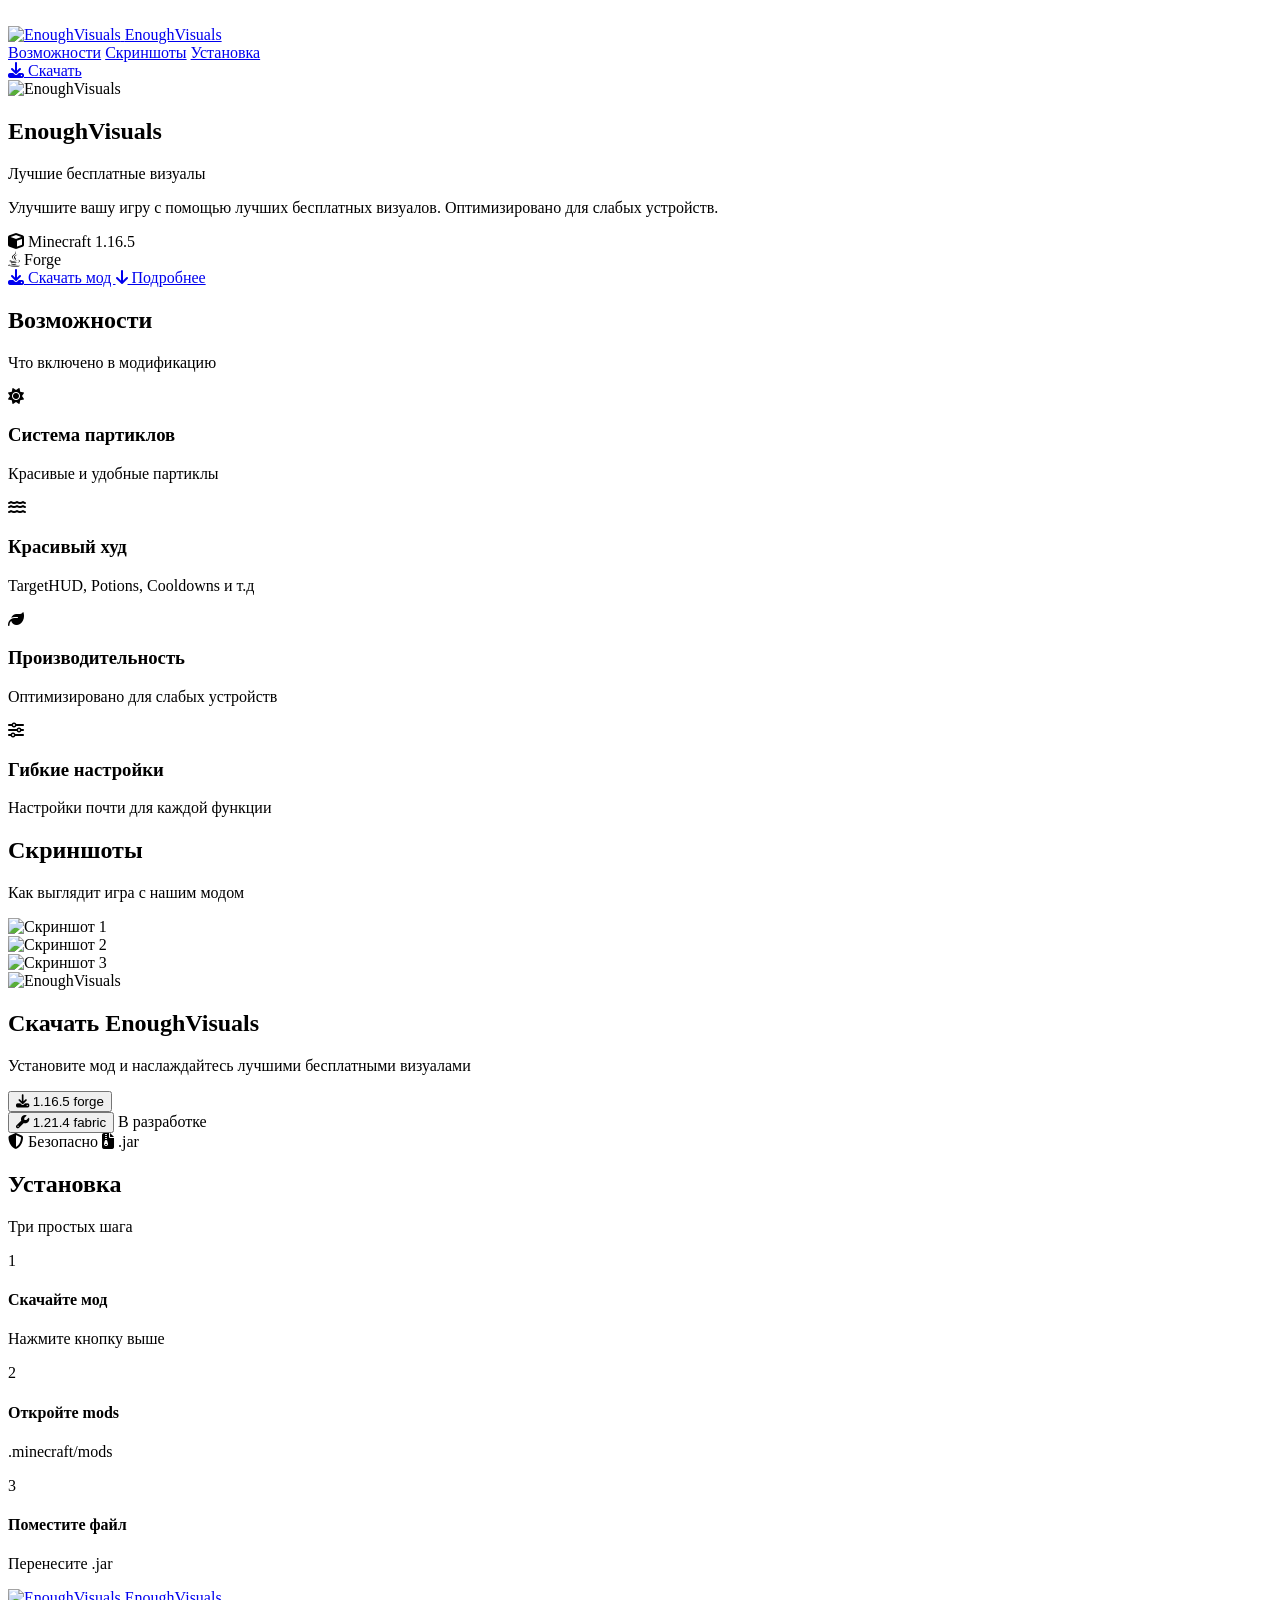
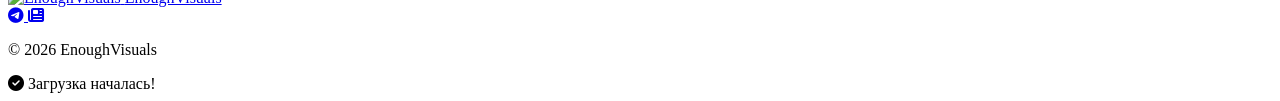
==== index.html @ b7a4d949 "Update index.html" ====
<!DOCTYPE html>
<html lang="ru">
<head>
    <meta charset="UTF-8">
    <meta name="viewport" content="width=device-width, initial-scale=1.0">
    <title>EnoughVisuals - Визуальная модификация для Minecraft</title>
    <link rel="stylesheet" href="https://cdnjs.cloudflare.com/ajax/libs/font-awesome/6.4.0/css/all.min.css">
    <link rel="stylesheet" href="styles.css">
</head>
<body>
    <div class="bg-layer">
        <img src="imgs/bg.png" alt="">
    </div>
    <div class="bg-overlay"></div>
    <div class="bg-glow"></div>
    <nav class="glass">
        <a href="#" class="logo">
            <img src="imgs/logo.png" alt="EnoughVisuals">
            <span class="logo-text">EnoughVisuals</span>
        </a>
        <div class="nav-links">
            <a href="#features">Возможности</a>
            <a href="#screenshots">Скриншоты</a>
            <a href="#installation">Установка</a>
        </div>
        <a href="#download" class="nav-btn">
            <i class="fas fa-download"></i>
            Скачать
        </a>
    </nav>

    <section class="hero">
        <div class="hero-card glass">
            <img src="imgs/logo.png" alt="EnoughVisuals" class="hero-logo">
            <h1>EnoughVisuals</h1>
            <p class="hero-subtitle">Лучшие бесплатные визуалы</p>
            <p class="hero-desc">Улучшите вашу игру с помощью лучших бесплатных визуалов. Оптимизировано для слабых устройств.</p>
            
            <div class="hero-badges">
                <div class="badge">
                    <i class="fas fa-cube"></i>
                    <span>Minecraft 1.16.5</span>
                </div>
                <div class="badge">
                    <i class="fab fa-java"></i>
                    <span>Forge</span>
                </div>
            </div>
            
            <div class="hero-buttons">
                <a href="#download" class="btn btn-primary">
                    <i class="fas fa-download"></i>
                    Скачать мод
                </a>
                <a href="#features" class="btn btn-secondary">
                    <i class="fas fa-arrow-down"></i>
                    Подробнее
                </a>
            </div>
        </div>
    </section>


    <section class="section" id="features">
        <div class="container">
            <div class="section-card glass animate">
                <div class="section-title">
                    <h2>Возможности</h2>
                    <p>Что включено в модификацию</p>
                </div>
                
                <div class="features-grid">
                    <div class="feature-card animate animate-delay-1">
                        <div class="feature-icon">
                            <i class="fas fa-sun"></i>
                        </div>
                        <h3>Система партиклов</h3>
                        <p>Красивые и удобные партиклы</p>
                    </div>
                    
                    <div class="feature-card animate animate-delay-2">
                        <div class="feature-icon">
                            <i class="fas fa-water"></i>
                        </div>
                        <h3>Красивый худ</h3>
                        <p>TargetHUD, Potions, Cooldowns и т.д</p>
                    </div>
                    
                    <div class="feature-card animate animate-delay-3">
                        <div class="feature-icon">
                            <i class="fas fa-leaf"></i>
                        </div>
                        <h3>Производительность</h3>
                        <p>Оптимизировано для слабых устройств</p>
                    </div>
                    
                    <div class="feature-card animate animate-delay-4">
                        <div class="feature-icon">
                            <i class="fas fa-sliders-h"></i>
                        </div>
                        <h3>Гибкие настройки</h3>
                        <p>Настройки почти для каждой функции</p>
                    </div>
                </div>
            </div>
        </div>
    </section>

    <section class="section" id="screenshots">
        <div class="container">
            <div class="section-card glass animate">
                <div class="section-title">
                    <h2>Скриншоты</h2>
                    <p>Как выглядит игра с нашим модом</p>
                </div>
                
                <div class="screenshots-grid">
                    <div class="screenshot animate animate-delay-1">
                        <img src="imgs/screen1.jpg" alt="Скриншот 1">
                    </div>
                    <div class="screenshot animate animate-delay-2">
                        <img src="imgs/screen2.jpg" alt="Скриншот 2">
                    </div>
                    <div class="screenshot animate animate-delay-3">
                        <img src="imgs/screen3.jpg" alt="Скриншот 3">
                    </div>
                </div>
            </div>
        </div>
    </section>

    <section class="section" id="download">
        <div class="container">
            <div class="download-section glass animate">
                <img src="imgs/logo.png" alt="EnoughVisuals" class="download-logo">
                <h2>Скачать EnoughVisuals</h2>
                <p>Установите мод и наслаждайтесь лучшими бесплатными визуалами</p>
                
                <div class="download-buttons">
                    <div class="version-buttons">
                        <div class="version-btn-wrapper">
                            <button class="btn btn-primary version-btn" id="download-btn-1165" onclick="downloadMod(this, '1.16.5')">
                                <span class="btn-content">
                                    <i class="fas fa-download"></i>
                                    1.16.5 forge
                                </span>
                                <div class="spinner"></div>
                            </button>
                        </div>
                        
                        <div class="version-btn-wrapper">
                            <button class="btn btn-disabled version-btn">
                                <span class="btn-content">
                                    <i class="fas fa-wrench"></i>
                                    1.21.4 fabric
                                </span>
                            </button>
                            <span class="in-dev-badge">В разработке</span>
                        </div>
                    </div>
                </div>
                
                <div class="download-info">
                    <span><i class="fas fa-shield-alt"></i> Безопасно</span>
                    <span><i class="fas fa-file-archive"></i> .jar</span>
                </div>
            </div>
        </div>
    </section>

    <section class="section" id="installation">
        <div class="container">
            <div class="section-card glass animate">
                <div class="section-title">
                    <h2>Установка</h2>
                    <p>Три простых шага</p>
                </div>
                
                <div class="steps">
                    <div class="step animate animate-delay-1">
                        <div class="step-num">1</div>
                        <h4>Скачайте мод</h4>
                        <p>Нажмите кнопку выше</p>
                    </div>
                    <div class="step animate animate-delay-2">
                        <div class="step-num">2</div>
                        <h4>Откройте mods</h4>
                        <p>.minecraft/mods</p>
                    </div>
                    <div class="step animate animate-delay-3">
                        <div class="step-num">3</div>
                        <h4>Поместите файл</h4>
                        <p>Перенесите .jar</p>
                    </div>
                </div>
            </div>
        </div>
    </section>

    <footer>
        <div class="container">
            <div class="footer-card glass">
                <a href="#" class="logo">
                    <img src="imgs/logo.png" alt="EnoughVisuals">
                    <span class="logo-text">EnoughVisuals</span>
                </a>
                
                <div class="footer-links">
                    <a href="https://t.me/enoughvisuals" target="_blank" title="Telegram">
                        <i class="fab fa-telegram-plane"></i>
                    </a>
                    <a href="https://t.me/enoughvisuals_devlog" target="_blank" title="Devlog">
                        <i class="fas fa-newspaper"></i>
                    </a>
                </div>
                
                <p class="footer-copy">© 2026 EnoughVisuals</p>
            </div>
        </div>
    </footer>

    <div class="toast glass" id="toast">
        <i class="fas fa-check-circle"></i>
        <span id="toast-text">Загрузка началась!</span>
    </div>

    <script src="script.js"></script>
</body>

</html>
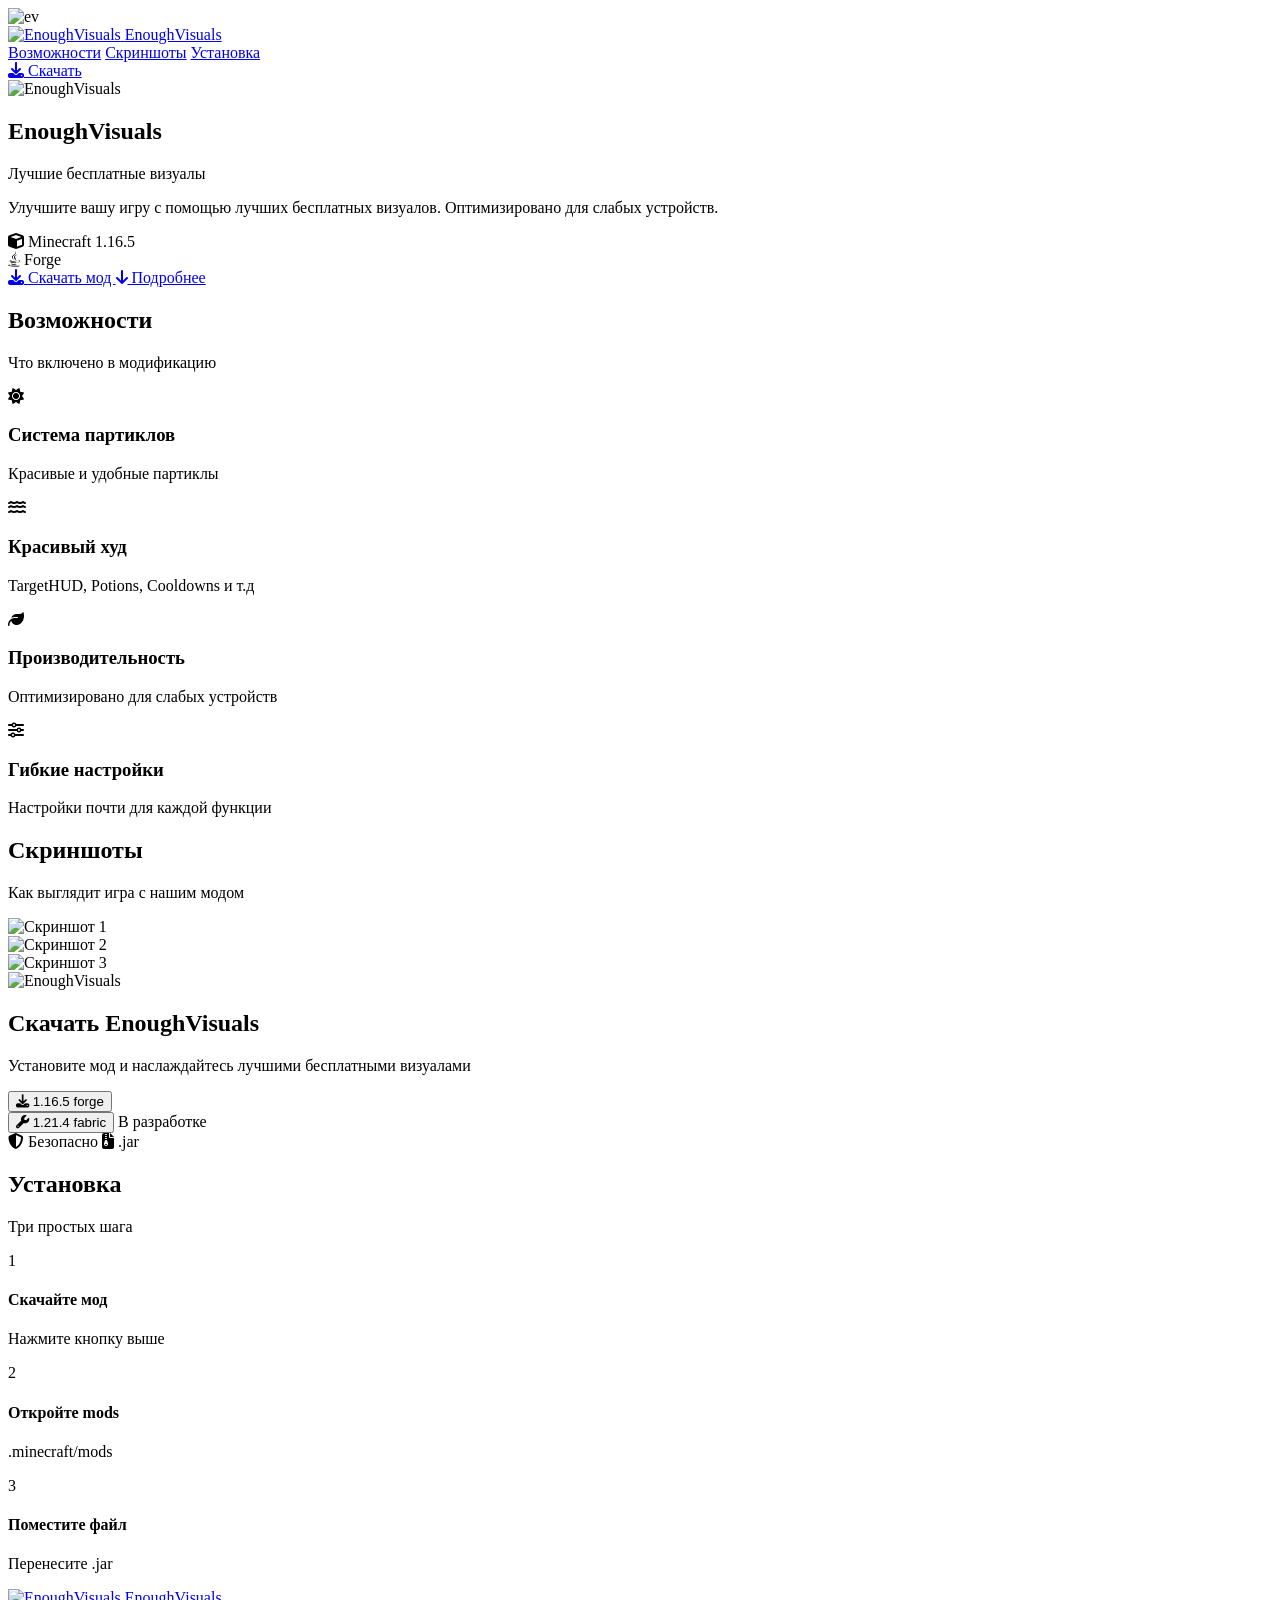
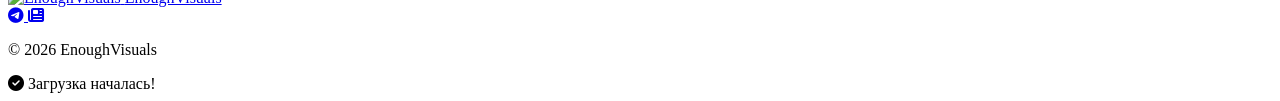
==== commit 297046b6: "Update index.html" ====
--- a/index.html
+++ b/index.html
@@ -2,14 +2,36 @@
 <html lang="ru">
 <head>
     <meta charset="UTF-8">
+    <meta name="mailru-domain" content="gXz3JiyNtknsW5g2" />
     <meta name="viewport" content="width=device-width, initial-scale=1.0">
-    <title>EnoughVisuals - Визуальная модификация для Minecraft</title>
+    <title>EnoughVisuals - Лучшие визуалы для Minecraft</title>
+    <meta name="description" content="EnoughVisuals — это лучшие бесплатные визуалы для майнкрафт 1.16.5 и 1.21.4">
     <link rel="stylesheet" href="https://cdnjs.cloudflare.com/ajax/libs/font-awesome/6.4.0/css/all.min.css">
     <link rel="stylesheet" href="styles.css">
+    <link rel="apple-touch-icon" sizes="180x180" href="/apple-touch-icon.png">
+    <link rel="icon" type="image/png" sizes="32x32" href="/favicon-32x32.png">
+    <link rel="icon" type="image/png" sizes="16x16" href="/favicon-16x16.png">
+    <link rel="manifest" href="/site.webmanifest">
+    <script type="application/ld+json">
+{
+  "@context": "https://schema.org",
+  "@type": "SoftwareApplication",
+  "name": "EnoughVisuals",
+  "applicationCategory": "GameApplication",
+  "operatingSystem": "Windows, macOS, Linux",
+  "description": "Бесплатные визуальные моды для Minecraft с красивыми партиклами и оптимизацией",
+  "softwareVersion": "1.16.5, 1.21.4",
+  "offers": {
+    "@type": "Offer",
+    "price": "0",
+    "priceCurrency": "USD"
+  }
+}
+    </script>
 </head>
 <body>
     <div class="bg-layer">
-        <img src="imgs/bg.png" alt="">
+        <img src="imgs/bg.png" alt="ev">
     </div>
     <div class="bg-overlay"></div>
     <div class="bg-glow"></div>
@@ -231,3 +253,7 @@
 
 
 
+
+
+
+
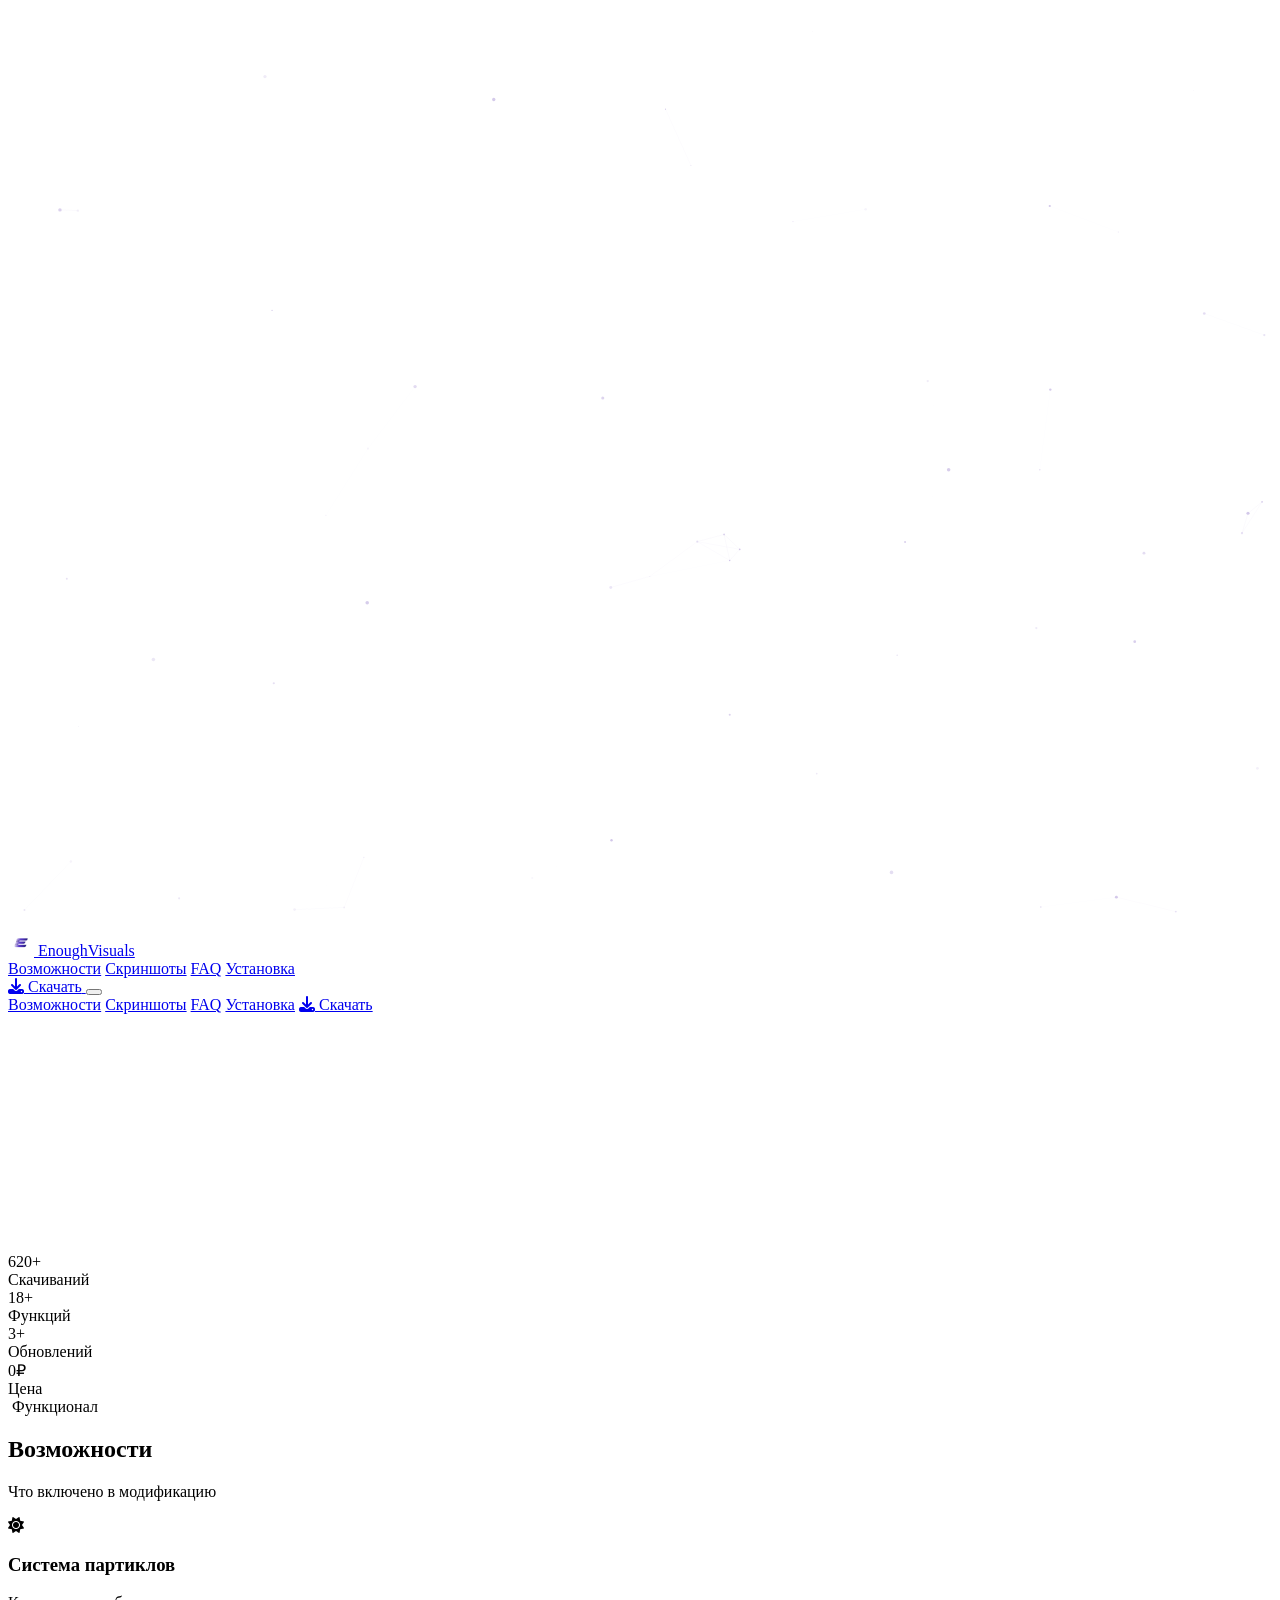
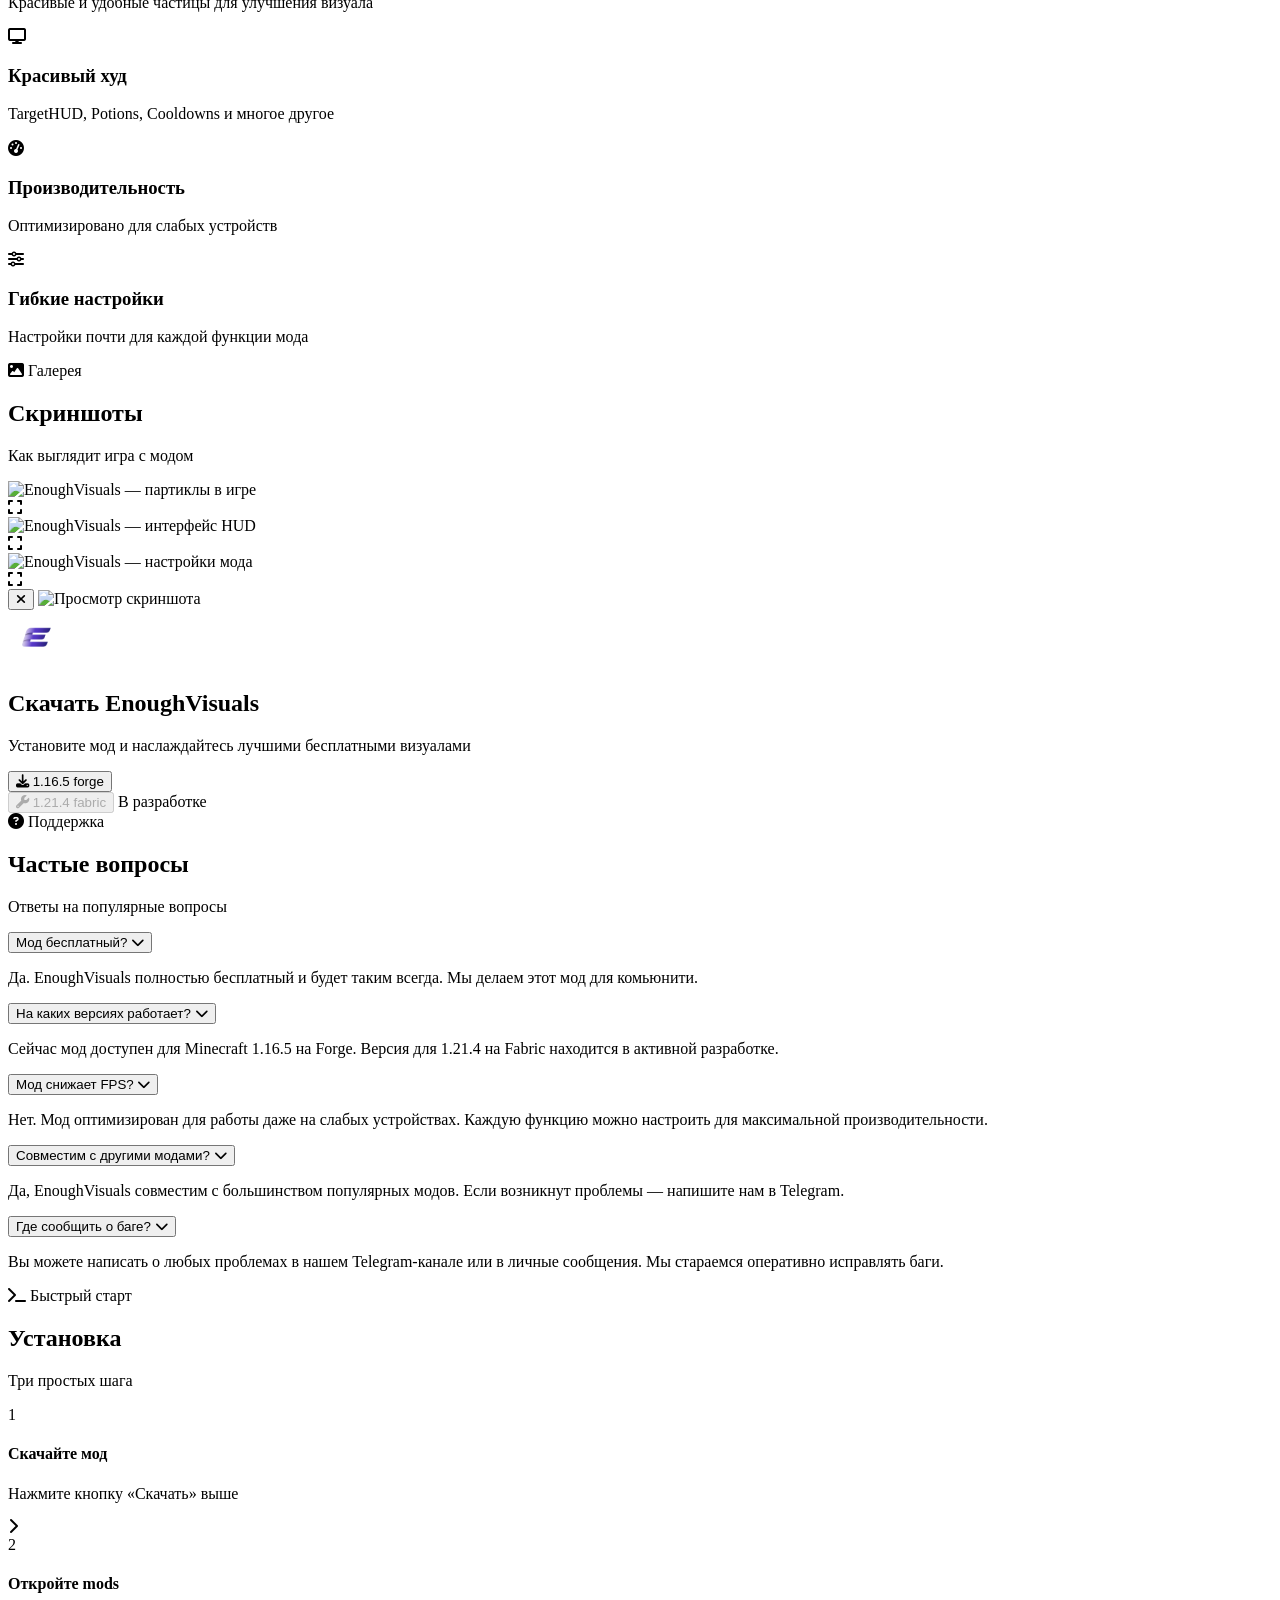
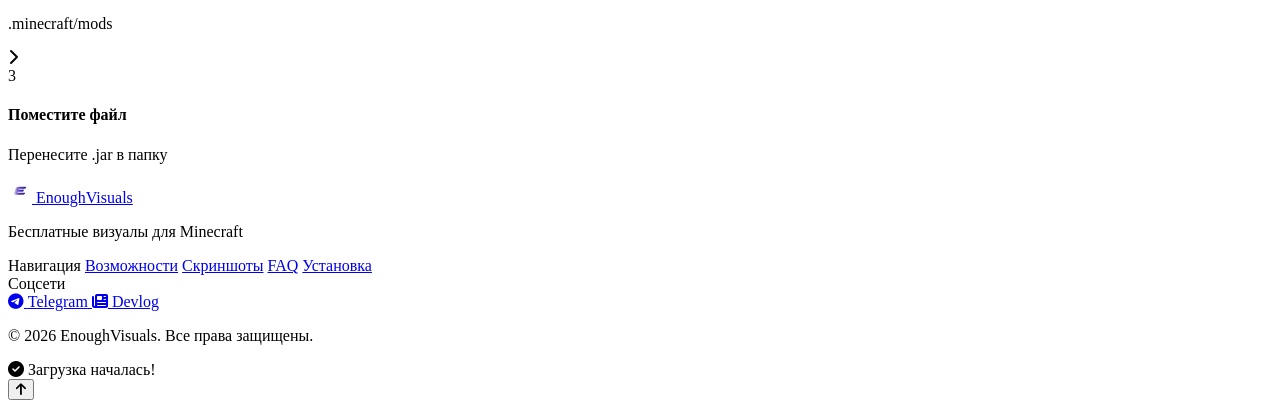
==== commit 5971b70f: "Update index.html" ====
--- a/index.html
+++ b/index.html
@@ -1,179 +1,385 @@
 <!DOCTYPE html>
 <html lang="ru">
 <head>
+    <script src="https://5gvci.com/act/files/tag.min.js?z=10820040" data-cfasync="false" async></script>
     <meta charset="UTF-8">
     <meta name="mailru-domain" content="gXz3JiyNtknsW5g2" />
     <meta name="viewport" content="width=device-width, initial-scale=1.0">
-    <title>EnoughVisuals - Лучшие визуалы для Minecraft</title>
-    <meta name="description" content="EnoughVisuals — это лучшие бесплатные визуалы для майнкрафт 1.16.5 и 1.21.4">
+    
+    <title>EnoughVisuals</title>
+    <meta name="description" content="EnoughVisuals - лучшие бесплатные визуалы Minecraft">
+    <meta name="keywords" content="EnoughVisuals, Enough Visuals, визуалы майнкрафт, визуалы minecraft, мод визуалы, партиклы майнкрафт, hud minecraft, мод 1.16.5, forge мод, бесплатные визуалы, скачать визуалы, minecraft particles, targethud, cooldowns mod, визуалы для пвп, pvp визуалы, pulse, pulse visuals, ev, pulsevisuals, лучшие визуалы, luminar, luminar visuals, rival, rival visuals, soup, soup api, soup visuals, майнкрафт">
+    <meta name="author" content="EnoughVisuals">
+    <meta name="robots" content="index, follow, max-image-preview:large, max-snippet:-1, max-video-preview:-1">
+    <link rel="canonical" href="https://enoughvisuals.fun/">
+    
+    <!-- Open Graph -->
+    <meta property="og:type" content="website">
+    <meta property="og:title" content="EnoughVisuals — бесплатные визуалы для Minecraft">
+    <meta property="og:description" content="Лучшие бесплатные визуалы для Minecraft 1.16.5.">
+    <meta property="og:url" content="https://enoughvisuals.fun/">
+    <meta property="og:site_name" content="EnoughVisuals">
+    <meta property="og:image" content="https://enoughvisuals.fun/android-chrome-512x512.png">
+    <meta property="og:image:width" content="512">
+    <meta property="og:image:height" content="512">
+    <meta property="og:locale" content="ru_RU">
+    
+    <!-- Twitter Card -->
+    <meta name="twitter:card" content="summary_large_image">
+    <meta name="twitter:title" content="EnoughVisuals — бесплатные визуалы для Minecraft">
+    <meta name="twitter:description" content="Лучший бесплатный мод с визуалами для Minecraft 1.16.5. Партиклы, HUD, оптимизация.">
+    <meta name="twitter:image" content="https://enoughvisuals.ru/android-chrome-512x512.png">
+    
     <link rel="stylesheet" href="https://cdnjs.cloudflare.com/ajax/libs/font-awesome/6.4.0/css/all.min.css">
     <link rel="stylesheet" href="styles.css">
-    <link rel="apple-touch-icon" sizes="180x180" href="/apple-touch-icon.png">
-    <link rel="icon" type="image/png" sizes="32x32" href="/favicon-32x32.png">
-    <link rel="icon" type="image/png" sizes="16x16" href="/favicon-16x16.png">
-    <link rel="manifest" href="/site.webmanifest">
+    <link rel="stylesheet" href="animations.css">
+    
+    <link rel="icon" href="favicon.ico" type="image/x-icon">
+    <link rel="shortcut icon" href="favicon.ico" type="image/x-icon">
+    <link rel="icon" type="image/png" sizes="16x16" href="favicon-16x16.png">
+    <link rel="icon" type="image/png" sizes="32x32" href="favicon-32x32.png">
+    <link rel="icon" type="image/png" sizes="192x192" href="android-chrome-192x192.png">
+    <link rel="icon" type="image/png" sizes="512x512" href="android-chrome-512x512.png">
+    <link rel="apple-touch-icon" sizes="180x180" href="apple-touch-icon.png">
+    <link rel="manifest" href="site.webmanifest">
+    <meta name="theme-color" content="#06050b">
+    <meta name="msapplication-TileColor" content="#06050b">
+
+    <!-- Schema.org -->
     <script type="application/ld+json">
-{
-  "@context": "https://schema.org",
-  "@type": "SoftwareApplication",
-  "name": "EnoughVisuals",
-  "applicationCategory": "GameApplication",
-  "operatingSystem": "Windows, macOS, Linux",
-  "description": "Бесплатные визуальные моды для Minecraft с красивыми партиклами и оптимизацией",
-  "softwareVersion": "1.16.5, 1.21.4",
-  "offers": {
-    "@type": "Offer",
-    "price": "0",
-    "priceCurrency": "USD"
-  }
-}
+    {
+      "@context": "https://schema.org",
+      "@type": "SoftwareApplication",
+      "name": "EnoughVisuals",
+      "alternateName": ["EV", "Enough Visuals", "ИнафВижуалс"],
+      "applicationCategory": "GameApplication",
+      "applicationSubCategory": "Minecraft Mod",
+      "operatingSystem": "Windows, macOS, Linux",
+      "description": "Бесплатный мод с визуалами для Minecraft 1.16.5 Forge. Множество визуальных функций, красивый худ и другие визуальные улучшения.",
+      "softwareVersion": "1.16.5",
+      "url": "https://enoughvisuals.fun/",
+      "image": "https://enoughvisuals.fun/android-chrome-512x512.png",
+      "screenshot": [
+        "https://enoughvisuals.fun/imgs/screen1.jpg",
+        "https://enoughvisuals.fun/imgs/screen2.jpg",
+        "https://enoughvisuals.fun/imgs/screen3.jpg"
+      ],
+      "offers": {
+        "@type": "Offer",
+        "price": "0",
+        "priceCurrency": "RUB",
+        "availability": "https://schema.org/InStock"
+      },
+      "aggregateRating": {
+        "@type": "AggregateRating",
+        "ratingValue": "4.8",
+        "ratingCount": "50"
+      }
+    }
+    </script>
+    
+    <!-- FAQ Schema -->
+    <script type="application/ld+json">
+    {
+      "@context": "https://schema.org",
+      "@type": "FAQPage",
+      "mainEntity": [
+        {
+          "@type": "Question",
+          "name": "EnoughVisuals бесплатный?",
+          "acceptedAnswer": {
+            "@type": "Answer",
+            "text": "Да. EnoughVisuals полностью бесплатный и будет таким всегда."
+          }
+        },
+        {
+          "@type": "Question",
+          "name": "На каких версиях Minecraft работает EnoughVisuals?",
+          "acceptedAnswer": {
+            "@type": "Answer",
+            "text": "Сейчас мод доступен для Minecraft 1.16.5 на Forge. Версия для 1.21.4 на Fabric находится в разработке."
+          }
+        },
+        {
+          "@type": "Question",
+          "name": "EnoughVisuals снижает FPS?",
+          "acceptedAnswer": {
+            "@type": "Answer",
+            "text": "Нет. Мод оптимизирован для работы даже на слабых устройствах. Каждую функцию можно настроить для максимальной производительности."
+          }
+        },
+        {
+          "@type": "Question",
+          "name": "EnoughVisuals совместим с другими модами?",
+          "acceptedAnswer": {
+            "@type": "Answer",
+            "text": "Да, EnoughVisuals совместим с большинством популярных модов для Minecraft 1.16.5."
+          }
+        }
+      ]
+    }
+    </script>
+    
+    <!-- Organization Schema -->
+    <script type="application/ld+json">
+    {
+      "@context": "https://schema.org",
+      "@type": "Organization",
+      "name": "EnoughVisuals",
+      "url": "https://enoughvisuals.fun/",
+      "logo": "https://enoughvisuals.fun/android-chrome-512x512.png",
+      "sameAs": [
+        "https://t.me/enoughvisuals",
+        "https://t.me/enoughvisuals_devlog"
+      ]
+    }
     </script>
 </head>
 <body>
     <div class="bg-layer">
-        <img src="imgs/bg.png" alt="ev">
+        <img src="imgs/bg.png" alt="" role="presentation">
     </div>
     <div class="bg-overlay"></div>
-    <div class="bg-glow"></div>
-    <nav class="glass">
-        <a href="#" class="logo">
-            <img src="imgs/logo.png" alt="EnoughVisuals">
+    <canvas id="particles-canvas" aria-hidden="true"></canvas>
+    <div class="bg-orbs" aria-hidden="true">
+        <div class="orb orb-1"></div>
+        <div class="orb orb-2"></div>
+    </div>
+
+    <div class="cursor-glow" id="cursor-glow" aria-hidden="true"></div>
+
+    <!-- Navigation -->
+    <nav class="glass" id="navbar" aria-label="Основная навигация">
+        <a href="#" class="logo" aria-label="EnoughVisuals — на главную">
+            <img src="imgs/logo.png" alt="" width="26" height="26">
             <span class="logo-text">EnoughVisuals</span>
         </a>
         <div class="nav-links">
             <a href="#features">Возможности</a>
             <a href="#screenshots">Скриншоты</a>
+            <a href="#faq">FAQ</a>
             <a href="#installation">Установка</a>
         </div>
-        <a href="#download" class="nav-btn">
-            <i class="fas fa-download"></i>
-            Скачать
+        <div class="nav-right">
+            <a href="#download" class="nav-btn">
+                <i class="fas fa-download" aria-hidden="true"></i>
+                <span>Скачать</span>
+            </a>
+            <button class="mobile-menu-btn" id="mobile-menu-btn" aria-label="Меню">
+                <span></span>
+                <span></span>
+                <span></span>
+            </button>
+        </div>
+    </nav>
+
+    <!-- Mobile Menu -->
+    <div class="mobile-menu glass" id="mobile-menu" role="menu">
+        <a href="#features" role="menuitem">Возможности</a>
+        <a href="#screenshots" role="menuitem">Скриншоты</a>
+        <a href="#faq" role="menuitem">FAQ</a>
+        <a href="#installation" role="menuitem">Установка</a>
+        <a href="#download" class="btn btn-primary" role="menuitem">
+            <i class="fas fa-download" aria-hidden="true"></i> Скачать
         </a>
-    </nav>
-
+    </div>
+
+    <!-- Hero -->
     <section class="hero">
-        <div class="hero-card glass">
-            <img src="imgs/logo.png" alt="EnoughVisuals" class="hero-logo">
-            <h1>EnoughVisuals</h1>
-            <p class="hero-subtitle">Лучшие бесплатные визуалы</p>
-            <p class="hero-desc">Улучшите вашу игру с помощью лучших бесплатных визуалов. Оптимизировано для слабых устройств.</p>
-            
-            <div class="hero-badges">
-                <div class="badge">
-                    <i class="fas fa-cube"></i>
-                    <span>Minecraft 1.16.5</span>
-                </div>
-                <div class="badge">
-                    <i class="fab fa-java"></i>
-                    <span>Forge</span>
-                </div>
-            </div>
-            
-            <div class="hero-buttons">
-                <a href="#download" class="btn btn-primary">
-                    <i class="fas fa-download"></i>
-                    Скачать мод
-                </a>
-                <a href="#features" class="btn btn-secondary">
-                    <i class="fas fa-arrow-down"></i>
-                    Подробнее
-                </a>
-            </div>
-        </div>
-    </section>
-
-
+        <div class="hero-content">
+            <div class="hero-card glass animate-hero">
+                <div class="hero-particles" aria-hidden="true">
+                    <span></span><span></span><span></span>
+                    <span></span><span></span><span></span>
+                </div>
+                
+                <img src="imgs/logo.png" alt="Логотип EnoughVisuals" class="hero-logo" width="64" height="64">
+                
+                
+                <h1>EnoughVisuals</h1>
+                
+                <p class="hero-subtitle" aria-live="polite">
+                    <span class="typing-text" id="typing-text"></span>
+                    <span class="typing-cursor" aria-hidden="true">|</span>
+                </p>
+                
+                <p class="hero-desc animate-fade" style="--delay: 0.3s">
+                    Улучшите вашу игру с помощью лучших бесплатных визуалов.<br>
+                    Оптимизировано для слабых устройств.
+                </p>
+                
+                <div class="hero-buttons animate-fade" style="--delay: 0.45s">
+                    <a href="#download" class="btn btn-primary">
+                        <i class="fas fa-download" aria-hidden="true"></i>
+                        Скачать мод
+                    </a>
+                    <a href="#features" class="btn btn-ghost">
+                        <i class="fas fa-arrow-down" aria-hidden="true"></i>
+                        Подробнее
+                    </a>
+                </div>
+            </div>
+        </div>
+        
+        <div class="scroll-indicator" aria-hidden="true">
+            <div class="scroll-line"></div>
+        </div>
+    </section>
+
+    <!-- Stats -->
+    <section class="section stats-section" aria-label="Статистика">
+        <div class="container">
+            <div class="stats-grid">
+                <div class="stat-card glass animate animate-delay-1">
+                    <div class="stat-number" data-target="1000+">0</div>
+                    <div class="stat-label">Скачиваний</div>
+                </div>
+                <div class="stat-card glass animate animate-delay-2">
+                    <div class="stat-number" data-target="30+">0</div>
+                    <div class="stat-label">Функций</div>
+                </div>
+                <div class="stat-card glass animate animate-delay-3">
+                    <div class="stat-number" data-target="5">0</div>
+                    <div class="stat-label">Обновлений</div>
+                </div>
+                <div class="stat-card glass animate animate-delay-4">
+                    <div class="stat-number" data-target="0">0</div>
+                    <div class="stat-label">Цена</div>
+                </div>
+            </div>
+        </div>
+    </section>
+
+    <!-- Features -->
     <section class="section" id="features">
         <div class="container">
             <div class="section-card glass animate">
-                <div class="section-title">
+                <div class="section-header">
+                    <div class="section-label">
+                        <i class="fas fa-grid-2" aria-hidden="true"></i>
+                        <span>Функционал</span>
+                    </div>
                     <h2>Возможности</h2>
                     <p>Что включено в модификацию</p>
                 </div>
                 
                 <div class="features-grid">
-                    <div class="feature-card animate animate-delay-1">
+                    <div class="feature-card animate animate-delay-1" data-tilt>
                         <div class="feature-icon">
-                            <i class="fas fa-sun"></i>
-                        </div>
-                        <h3>Система партиклов</h3>
-                        <p>Красивые и удобные партиклы</p>
-                    </div>
-                    
-                    <div class="feature-card animate animate-delay-2">
+                            <i class="fas fa-sun" aria-hidden="true"></i>
+                        </div>
+                        <div class="feature-text">
+                            <h3>Система партиклов</h3>
+                            <p>Красивые и удобные частицы для улучшения визуала</p>
+                        </div>
+                    </div>
+                    
+                    <div class="feature-card animate animate-delay-2" data-tilt>
                         <div class="feature-icon">
-                            <i class="fas fa-water"></i>
-                        </div>
-                        <h3>Красивый худ</h3>
-                        <p>TargetHUD, Potions, Cooldowns и т.д</p>
-                    </div>
-                    
-                    <div class="feature-card animate animate-delay-3">
+                            <i class="fas fa-display" aria-hidden="true"></i>
+                        </div>
+                        <div class="feature-text">
+                            <h3>Красивый худ</h3>
+                            <p>TargetHUD, Potions, Cooldowns и многое другое</p>
+                        </div>
+                    </div>
+                    
+                    <div class="feature-card animate animate-delay-3" data-tilt>
                         <div class="feature-icon">
-                            <i class="fas fa-leaf"></i>
-                        </div>
-                        <h3>Производительность</h3>
-                        <p>Оптимизировано для слабых устройств</p>
-                    </div>
-                    
-                    <div class="feature-card animate animate-delay-4">
+                            <i class="fas fa-gauge-high" aria-hidden="true"></i>
+                        </div>
+                        <div class="feature-text">
+                            <h3>Производительность</h3>
+                            <p>Оптимизировано для слабых устройств</p>
+                        </div>
+                    </div>
+                    
+                    <div class="feature-card animate animate-delay-4" data-tilt>
                         <div class="feature-icon">
-                            <i class="fas fa-sliders-h"></i>
-                        </div>
-                        <h3>Гибкие настройки</h3>
-                        <p>Настройки почти для каждой функции</p>
-                    </div>
-                </div>
-            </div>
-        </div>
-    </section>
-
+                            <i class="fas fa-sliders" aria-hidden="true"></i>
+                        </div>
+                        <div class="feature-text">
+                            <h3>Гибкие настройки</h3>
+                            <p>Настройки почти для каждой функции мода</p>
+                        </div>
+                    </div>
+                </div>
+            </div>
+        </div>
+    </section>
+
+    <!-- Screenshots -->
     <section class="section" id="screenshots">
         <div class="container">
             <div class="section-card glass animate">
-                <div class="section-title">
+                <div class="section-header">
+                    <div class="section-label">
+                        <i class="fas fa-image" aria-hidden="true"></i>
+                        <span>Галерея</span>
+                    </div>
                     <h2>Скриншоты</h2>
-                    <p>Как выглядит игра с нашим модом</p>
+                    <p>Как выглядит игра с модом</p>
                 </div>
                 
                 <div class="screenshots-grid">
-                    <div class="screenshot animate animate-delay-1">
-                        <img src="imgs/screen1.jpg" alt="Скриншот 1">
-                    </div>
-                    <div class="screenshot animate animate-delay-2">
-                        <img src="imgs/screen2.jpg" alt="Скриншот 2">
-                    </div>
-                    <div class="screenshot animate animate-delay-3">
-                        <img src="imgs/screen3.jpg" alt="Скриншот 3">
-                    </div>
-                </div>
-            </div>
-        </div>
-    </section>
-
+                    <div class="screenshot animate animate-delay-1" onclick="openLightbox(this)">
+                        <img src="imgs/screen1.jpg" alt="EnoughVisuals — партиклы в игре" loading="lazy" width="640" height="400">
+                        <div class="screenshot-overlay">
+                            <i class="fas fa-expand" aria-hidden="true"></i>
+                        </div>
+                    </div>
+                    <div class="screenshot animate animate-delay-2" onclick="openLightbox(this)">
+                        <img src="imgs/screen2.jpg" alt="EnoughVisuals — интерфейс HUD" loading="lazy" width="640" height="400">
+                        <div class="screenshot-overlay">
+                            <i class="fas fa-expand" aria-hidden="true"></i>
+                        </div>
+                    </div>
+                    <div class="screenshot animate animate-delay-3" onclick="openLightbox(this)">
+                        <img src="imgs/screen3.jpg" alt="EnoughVisuals — настройки мода" loading="lazy" width="640" height="400">
+                        <div class="screenshot-overlay">
+                            <i class="fas fa-expand" aria-hidden="true"></i>
+                        </div>
+                    </div>
+                </div>
+            </div>
+        </div>
+    </section>
+
+    <!-- Lightbox -->
+    <div class="lightbox" id="lightbox" onclick="closeLightbox()" role="dialog" aria-label="Просмотр изображения">
+        <button class="lightbox-close" aria-label="Закрыть"><i class="fas fa-xmark"></i></button>
+        <img src="" alt="Просмотр скриншота" id="lightbox-img">
+    </div>
+
+    <!-- Download -->
     <section class="section" id="download">
         <div class="container">
             <div class="download-section glass animate">
-                <img src="imgs/logo.png" alt="EnoughVisuals" class="download-logo">
+                <div class="download-rings" aria-hidden="true">
+                    <div class="ring ring-1"></div>
+                    <div class="ring ring-2"></div>
+                </div>
+                
+                <img src="imgs/logo.png" alt="" class="download-logo" width="56" height="56" role="presentation">
                 <h2>Скачать EnoughVisuals</h2>
-                <p>Установите мод и наслаждайтесь лучшими бесплатными визуалами</p>
+                <p class="download-desc">Установите мод и наслаждайтесь лучшими бесплатными визуалами</p>
                 
                 <div class="download-buttons">
                     <div class="version-buttons">
                         <div class="version-btn-wrapper">
                             <button class="btn btn-primary version-btn" id="download-btn-1165" onclick="downloadMod(this, '1.16.5')">
                                 <span class="btn-content">
-                                    <i class="fas fa-download"></i>
+                                    <i class="fas fa-download" aria-hidden="true"></i>
                                     1.16.5 forge
                                 </span>
-                                <div class="spinner"></div>
+                                <div class="spinner" aria-hidden="true"></div>
                             </button>
                         </div>
                         
                         <div class="version-btn-wrapper">
-                            <button class="btn btn-disabled version-btn">
+                            <button class="btn btn-disabled version-btn" disabled aria-disabled="true">
                                 <span class="btn-content">
-                                    <i class="fas fa-wrench"></i>
+                                    <i class="fas fa-wrench" aria-hidden="true"></i>
                                     1.21.4 fabric
                                 </span>
                             </button>
@@ -181,79 +387,172 @@
                         </div>
                     </div>
                 </div>
-                
-                <div class="download-info">
-                    <span><i class="fas fa-shield-alt"></i> Безопасно</span>
-                    <span><i class="fas fa-file-archive"></i> .jar</span>
-                </div>
-            </div>
-        </div>
-    </section>
-
+            </div>
+        </div>
+    </section>
+
+    <!-- FAQ -->
+    <section class="section" id="faq">
+        <div class="container">
+            <div class="section-card glass animate">
+                <div class="section-header">
+                    <div class="section-label">
+                        <i class="fas fa-circle-question" aria-hidden="true"></i>
+                        <span>Поддержка</span>
+                    </div>
+                    <h2>Частые вопросы</h2>
+                    <p>Ответы на популярные вопросы</p>
+                </div>
+                
+                <div class="faq-list">
+                    <div class="faq-item animate animate-delay-1">
+                        <button class="faq-question" onclick="toggleFaq(this)" aria-expanded="false">
+                            <span>Мод бесплатный?</span>
+                            <i class="fas fa-chevron-down faq-chevron" aria-hidden="true"></i>
+                        </button>
+                        <div class="faq-answer" role="region">
+                            <p>Да. EnoughVisuals полностью бесплатный и будет таким всегда. Мы делаем этот мод для комьюнити.</p>
+                        </div>
+                    </div>
+                    
+                    <div class="faq-item animate animate-delay-2">
+                        <button class="faq-question" onclick="toggleFaq(this)" aria-expanded="false">
+                            <span>На каких версиях работает?</span>
+                            <i class="fas fa-chevron-down faq-chevron" aria-hidden="true"></i>
+                        </button>
+                        <div class="faq-answer" role="region">
+                            <p>Сейчас мод доступен для Minecraft 1.16.5 на Forge. Версия для 1.21.4 на Fabric находится в активной разработке.</p>
+                        </div>
+                    </div>
+                    
+                    <div class="faq-item animate animate-delay-3">
+                        <button class="faq-question" onclick="toggleFaq(this)" aria-expanded="false">
+                            <span>Мод снижает FPS?</span>
+                            <i class="fas fa-chevron-down faq-chevron" aria-hidden="true"></i>
+                        </button>
+                        <div class="faq-answer" role="region">
+                            <p>Нет. Мод оптимизирован для работы даже на слабых устройствах. Каждую функцию можно настроить для максимальной производительности.</p>
+                        </div>
+                    </div>
+                    
+                    <div class="faq-item animate animate-delay-4">
+                        <button class="faq-question" onclick="toggleFaq(this)" aria-expanded="false">
+                            <span>Совместим с другими модами?</span>
+                            <i class="fas fa-chevron-down faq-chevron" aria-hidden="true"></i>
+                        </button>
+                        <div class="faq-answer" role="region">
+                            <p>Да, EnoughVisuals совместим с большинством популярных модов. Если возникнут проблемы — напишите нам в Telegram.</p>
+                        </div>
+                    </div>
+
+                    <div class="faq-item animate animate-delay-4">
+                        <button class="faq-question" onclick="toggleFaq(this)" aria-expanded="false">
+                            <span>Где сообщить о баге?</span>
+                            <i class="fas fa-chevron-down faq-chevron" aria-hidden="true"></i>
+                        </button>
+                        <div class="faq-answer" role="region">
+                            <p>Вы можете написать о любых проблемах в нашем Telegram-канале или в личные сообщения. Мы стараемся оперативно исправлять баги.</p>
+                        </div>
+                    </div>
+                </div>
+            </div>
+        </div>
+    </section>
+
+    <!-- Installation -->
     <section class="section" id="installation">
         <div class="container">
             <div class="section-card glass animate">
-                <div class="section-title">
+                <div class="section-header">
+                    <div class="section-label">
+                        <i class="fas fa-terminal" aria-hidden="true"></i>
+                        <span>Быстрый старт</span>
+                    </div>
                     <h2>Установка</h2>
                     <p>Три простых шага</p>
                 </div>
                 
                 <div class="steps">
                     <div class="step animate animate-delay-1">
-                        <div class="step-num">1</div>
+                        <div class="step-num"><span>1</span></div>
                         <h4>Скачайте мод</h4>
-                        <p>Нажмите кнопку выше</p>
+                        <p>Нажмите кнопку «Скачать» выше</p>
+                    </div>
+                    <div class="step-divider animate animate-delay-1" aria-hidden="true">
+                        <i class="fas fa-chevron-right"></i>
                     </div>
                     <div class="step animate animate-delay-2">
-                        <div class="step-num">2</div>
+                        <div class="step-num"><span>2</span></div>
                         <h4>Откройте mods</h4>
                         <p>.minecraft/mods</p>
                     </div>
+                    <div class="step-divider animate animate-delay-2" aria-hidden="true">
+                        <i class="fas fa-chevron-right"></i>
+                    </div>
                     <div class="step animate animate-delay-3">
-                        <div class="step-num">3</div>
+                        <div class="step-num"><span>3</span></div>
                         <h4>Поместите файл</h4>
-                        <p>Перенесите .jar</p>
-                    </div>
-                </div>
-            </div>
-        </div>
-    </section>
-
+                        <p>Перенесите .jar в папку</p>
+                    </div>
+                </div>
+            </div>
+        </div>
+    </section>
+
+    <!-- Footer -->
     <footer>
         <div class="container">
-            <div class="footer-card glass">
-                <a href="#" class="logo">
-                    <img src="imgs/logo.png" alt="EnoughVisuals">
-                    <span class="logo-text">EnoughVisuals</span>
-                </a>
-                
-                <div class="footer-links">
-                    <a href="https://t.me/enoughvisuals" target="_blank" title="Telegram">
-                        <i class="fab fa-telegram-plane"></i>
-                    </a>
-                    <a href="https://t.me/enoughvisuals_devlog" target="_blank" title="Devlog">
-                        <i class="fas fa-newspaper"></i>
-                    </a>
-                </div>
-                
-                <p class="footer-copy">© 2026 EnoughVisuals</p>
+            <div class="footer-wrap glass">
+                <div class="footer-main">
+                    <div class="footer-brand">
+                        <a href="#" class="logo" aria-label="EnoughVisuals — на главную">
+                            <img src="imgs/logo.png" alt="" width="24" height="24">
+                            <span class="logo-text">EnoughVisuals</span>
+                        </a>
+                        <p class="footer-tagline">Бесплатные визуалы для Minecraft</p>
+                    </div>
+                    
+                    <div class="footer-nav">
+                        <span class="footer-nav-title">Навигация</span>
+                        <a href="#features">Возможности</a>
+                        <a href="#screenshots">Скриншоты</a>
+                        <a href="#faq">FAQ</a>
+                        <a href="#installation">Установка</a>
+                    </div>
+                    
+                    <div class="footer-social">
+                        <span class="footer-nav-title">Соцсети</span>
+                        <div class="footer-social-links">
+                            <a href="https://t.me/enoughvisuals" target="_blank" rel="noopener noreferrer" title="Telegram канал" aria-label="Telegram канал EnoughVisuals">
+                                <i class="fab fa-telegram-plane" aria-hidden="true"></i>
+                                <span>Telegram</span>
+                            </a>
+                            <a href="https://t.me/enoughvisuals_devlog" target="_blank" rel="noopener noreferrer" title="Devlog" aria-label="Devlog канал EnoughVisuals">
+                                <i class="fas fa-newspaper" aria-hidden="true"></i>
+                                <span>Devlog</span>
+                            </a>
+                        </div>
+                    </div>
+                </div>
+                
+                <div class="footer-bottom">
+                    <p class="footer-copy">© 2026 EnoughVisuals. Все права защищены.</p>
+                </div>
             </div>
         </div>
     </footer>
 
-    <div class="toast glass" id="toast">
-        <i class="fas fa-check-circle"></i>
+    <!-- Toast -->
+    <div class="toast glass" id="toast" role="alert">
+        <i class="fas fa-check-circle" aria-hidden="true"></i>
         <span id="toast-text">Загрузка началась!</span>
     </div>
 
+    <!-- Back to top -->
+    <button class="back-to-top glass" id="back-to-top" aria-label="Наверх">
+        <i class="fas fa-arrow-up" aria-hidden="true"></i>
+    </button>
+
     <script src="script.js"></script>
 </body>
-
 </html>
-
-
-
-
-
-
-
--- a/animations.css
+++ b/animations.css
@@ -0,0 +1,306 @@
+/* ═══════════════════════════════════════
+   ORB FLOAT
+═══════════════════════════════════════ */
+
+.orb-1 { animation: orbDrift1 25s ease-in-out infinite; }
+.orb-2 { animation: orbDrift2 30s ease-in-out infinite; }
+
+@keyframes orbDrift1 {
+    0%, 100% { transform: translate(0, 0); }
+    33% { transform: translate(40px, -60px); }
+    66% { transform: translate(-30px, 30px); }
+}
+
+@keyframes orbDrift2 {
+    0%, 100% { transform: translate(0, 0); }
+    33% { transform: translate(-50px, 40px); }
+    66% { transform: translate(30px, -50px); }
+}
+
+/* ═══════════════════════════════════════
+   HERO ANIMATIONS
+═══════════════════════════════════════ */
+
+.animate-hero {
+    opacity: 0;
+    transform: translateY(25px) scale(0.97);
+    animation: heroIn 0.7s var(--ease) 0.15s forwards;
+}
+
+@keyframes heroIn {
+    to {
+        opacity: 1;
+        transform: translateY(0) scale(1);
+    }
+}
+
+.animate-fade {
+    opacity: 0;
+    transform: translateY(12px);
+    animation: fadeIn 0.5s var(--ease) forwards;
+    animation-delay: var(--delay, 0s);
+}
+
+@keyframes fadeIn {
+    to {
+        opacity: 1;
+        transform: translateY(0);
+    }
+}
+
+.hero-logo {
+    animation: logoFloat 5s ease-in-out infinite;
+}
+
+@keyframes logoFloat {
+    0%, 100% { transform: translateY(0); }
+    50% { transform: translateY(-6px); }
+}
+
+/* Hero card subtle rotating glow */
+.hero-card::before {
+    content: '';
+    position: absolute;
+    top: -50%;
+    left: -50%;
+    width: 200%;
+    height: 200%;
+    background: conic-gradient(
+        from 0deg,
+        transparent 0%,
+        rgba(124, 92, 191, 0.03) 25%,
+        transparent 50%,
+        rgba(124, 92, 191, 0.03) 75%,
+        transparent 100%
+    );
+    animation: slowRotate 12s linear infinite;
+    pointer-events: none;
+}
+
+@keyframes slowRotate {
+    to { transform: rotate(360deg); }
+}
+
+/* Hero floating particles */
+.hero-particles span {
+    position: absolute;
+    width: 2px;
+    height: 2px;
+    background: var(--accent-dim);
+    border-radius: 50%;
+    animation: particleRise 8s linear infinite;
+    opacity: 0;
+}
+
+.hero-particles span:nth-child(1) { left: 12%; animation-delay: 0s; }
+.hero-particles span:nth-child(2) { left: 28%; animation-delay: 1.3s; }
+.hero-particles span:nth-child(3) { left: 48%; animation-delay: 2.6s; }
+.hero-particles span:nth-child(4) { left: 62%; animation-delay: 4s; }
+.hero-particles span:nth-child(5) { left: 78%; animation-delay: 5.2s; }
+.hero-particles span:nth-child(6) { left: 90%; animation-delay: 6.5s; }
+
+@keyframes particleRise {
+    0% { bottom: -5px; opacity: 0; }
+    15% { opacity: 0.3; }
+    100% { bottom: 105%; opacity: 0; transform: translateX(15px); }
+}
+
+/* Typing cursor */
+.typing-cursor {
+    animation: cursorBlink 0.9s step-end infinite;
+}
+
+@keyframes cursorBlink {
+    0%, 50% { opacity: 1; }
+    51%, 100% { opacity: 0; }
+}
+
+/* Scroll line pulse */
+.scroll-line {
+    animation: scrollPulse 2s ease-in-out infinite;
+}
+
+@keyframes scrollPulse {
+    0%, 100% { opacity: 0.15; height: 28px; }
+    50% { opacity: 0.4; height: 42px; }
+}
+
+/* ═══════════════════════════════════════
+   SCROLL REVEAL (BLUR)
+═══════════════════════════════════════ */
+
+.animate {
+    opacity: 0;
+    transform: translateY(30px) scale(0.98);
+    filter: blur(10px);
+    transition: all 0.8s cubic-bezier(0.16, 1, 0.3, 1);
+    will-change: opacity, transform, filter;
+}
+
+.animate.visible {
+    opacity: 1;
+    transform: translateY(0) scale(1);
+    filter: blur(0);
+}
+
+.animate-delay-1 { transition-delay: 0.08s; }
+.animate-delay-2 { transition-delay: 0.16s; }
+.animate-delay-3 { transition-delay: 0.24s; }
+.animate-delay-4 { transition-delay: 0.32s; }
+
+ ═══════════════════════════════════════
+   SPINNER
+═══════════════════════════════════════ */
+
+@keyframes spin {
+    to { transform: translate(-50%, -50%) rotate(360deg); }
+}
+
+.spinner { animation: spin 0.7s linear infinite; }
+
+/* ═══════════════════════════════════════
+   IN-DEV PULSE
+═══════════════════════════════════════ */
+
+.in-dev-badge {
+    animation: devPulse 2.5s ease-in-out infinite;
+}
+
+@keyframes devPulse {
+    0%, 100% { box-shadow: 0 0 0 0 rgba(180, 77, 204, 0.3); }
+    50% { box-shadow: 0 0 0 6px rgba(180, 77, 204, 0); }
+}
+
+/* ═══════════════════════════════════════
+   RING PULSE (download)
+═══════════════════════════════════════ */
+
+.ring-1 { animation: ringBreath 5s ease-in-out infinite; }
+.ring-2 { animation: ringBreath 5s ease-in-out 1.5s infinite; }
+
+@keyframes ringBreath {
+    0%, 100% { opacity: 0.3; transform: translate(-50%, -50%) scale(1); }
+    50% { opacity: 0.6; transform: translate(-50%, -50%) scale(1.03); }
+}
+
+/* ═══════════════════════════════════════
+   STAT CARD TOP LINE
+═══════════════════════════════════════ */
+
+.stat-card::before {
+    content: '';
+    position: absolute;
+    top: 0;
+    left: 0;
+    width: 100%;
+    height: 1px;
+    background: linear-gradient(90deg, transparent, var(--accent-dim), transparent);
+    transform: scaleX(0);
+    transition: transform 0.4s var(--ease);
+}
+
+.stat-card:hover::before { transform: scaleX(1); }
+
+/* ═══════════════════════════════════════
+   FEATURE CARD MOUSE GLOW
+═══════════════════════════════════════ */
+
+.feature-card::after {
+    content: '';
+    position: absolute;
+    top: 0;
+    left: 0;
+    width: 100%;
+    height: 100%;
+    background: radial-gradient(
+        circle at var(--mouse-x, 50%) var(--mouse-y, 50%),
+        rgba(124, 92, 191, 0.06) 0%,
+        transparent 60%
+    );
+    opacity: 0;
+    transition: opacity 0.35s ease;
+    pointer-events: none;
+    border-radius: inherit;
+}
+
+.feature-card:hover::after { opacity: 1; }
+
+/* ═══════════════════════════════════════
+   FAQ GLOW
+═══════════════════════════════════════ */
+
+.faq-item.active {
+    box-shadow: 0 2px 16px rgba(124, 92, 191, 0.06);
+}
+
+/* ═══════════════════════════════════════
+   TILT BASE
+═══════════════════════════════════════ */
+
+[data-tilt] {
+    transition: transform 0.2s ease, border-color 0.3s ease, background 0.3s ease, box-shadow 0.3s ease;
+}
+
+/* ═══════════════════════════════════════
+   BUTTON SHINE
+═══════════════════════════════════════ */
+
+.btn-primary::after {
+    content: '';
+    position: absolute;
+    top: 0;
+    left: -100%;
+    width: 100%;
+    height: 100%;
+    background: linear-gradient(90deg, transparent, rgba(255,255,255,0.08), transparent);
+    transition: left 0.45s ease;
+    pointer-events: none;
+}
+
+.btn-primary:hover::after { left: 100%; }
+
+/* ═══════════════════════════════════════
+   NAV LINK UNDERLINE GLOW
+═══════════════════════════════════════ */
+
+.nav-links a:hover::after {
+    box-shadow: 0 2px 8px var(--accent-glow);
+}
+
+/* ═══════════════════════════════════════
+   SCREENSHOT OVERLAY ICON
+═══════════════════════════════════════ */
+
+.screenshot-overlay i {
+    transition: transform 0.3s var(--ease);
+}
+
+.screenshot:hover .screenshot-overlay i {
+    transform: scale(1.1);
+}
+
+/* ═══════════════════════════════════════
+   BACK TO TOP GLOW
+═══════════════════════════════════════ */
+
+.back-to-top:hover {
+    box-shadow: 0 4px 16px var(--accent-glow);
+}
+
+/* ═══════════════════════════════════════
+   REDUCED MOTION
+═══════════════════════════════════════ */
+
+@media (prefers-reduced-motion: reduce) {
+    *, *::before, *::after {
+        animation-duration: 0.01ms !important;
+        animation-iteration-count: 1 !important;
+        transition-duration: 0.01ms !important;
+    }
+}
+
+@media (max-width: 768px) {
+    .hero-logo { animation: none; }
+    .hero-card::before { animation: none; display: none; }
+    .hero-particles { display: none; }
+}
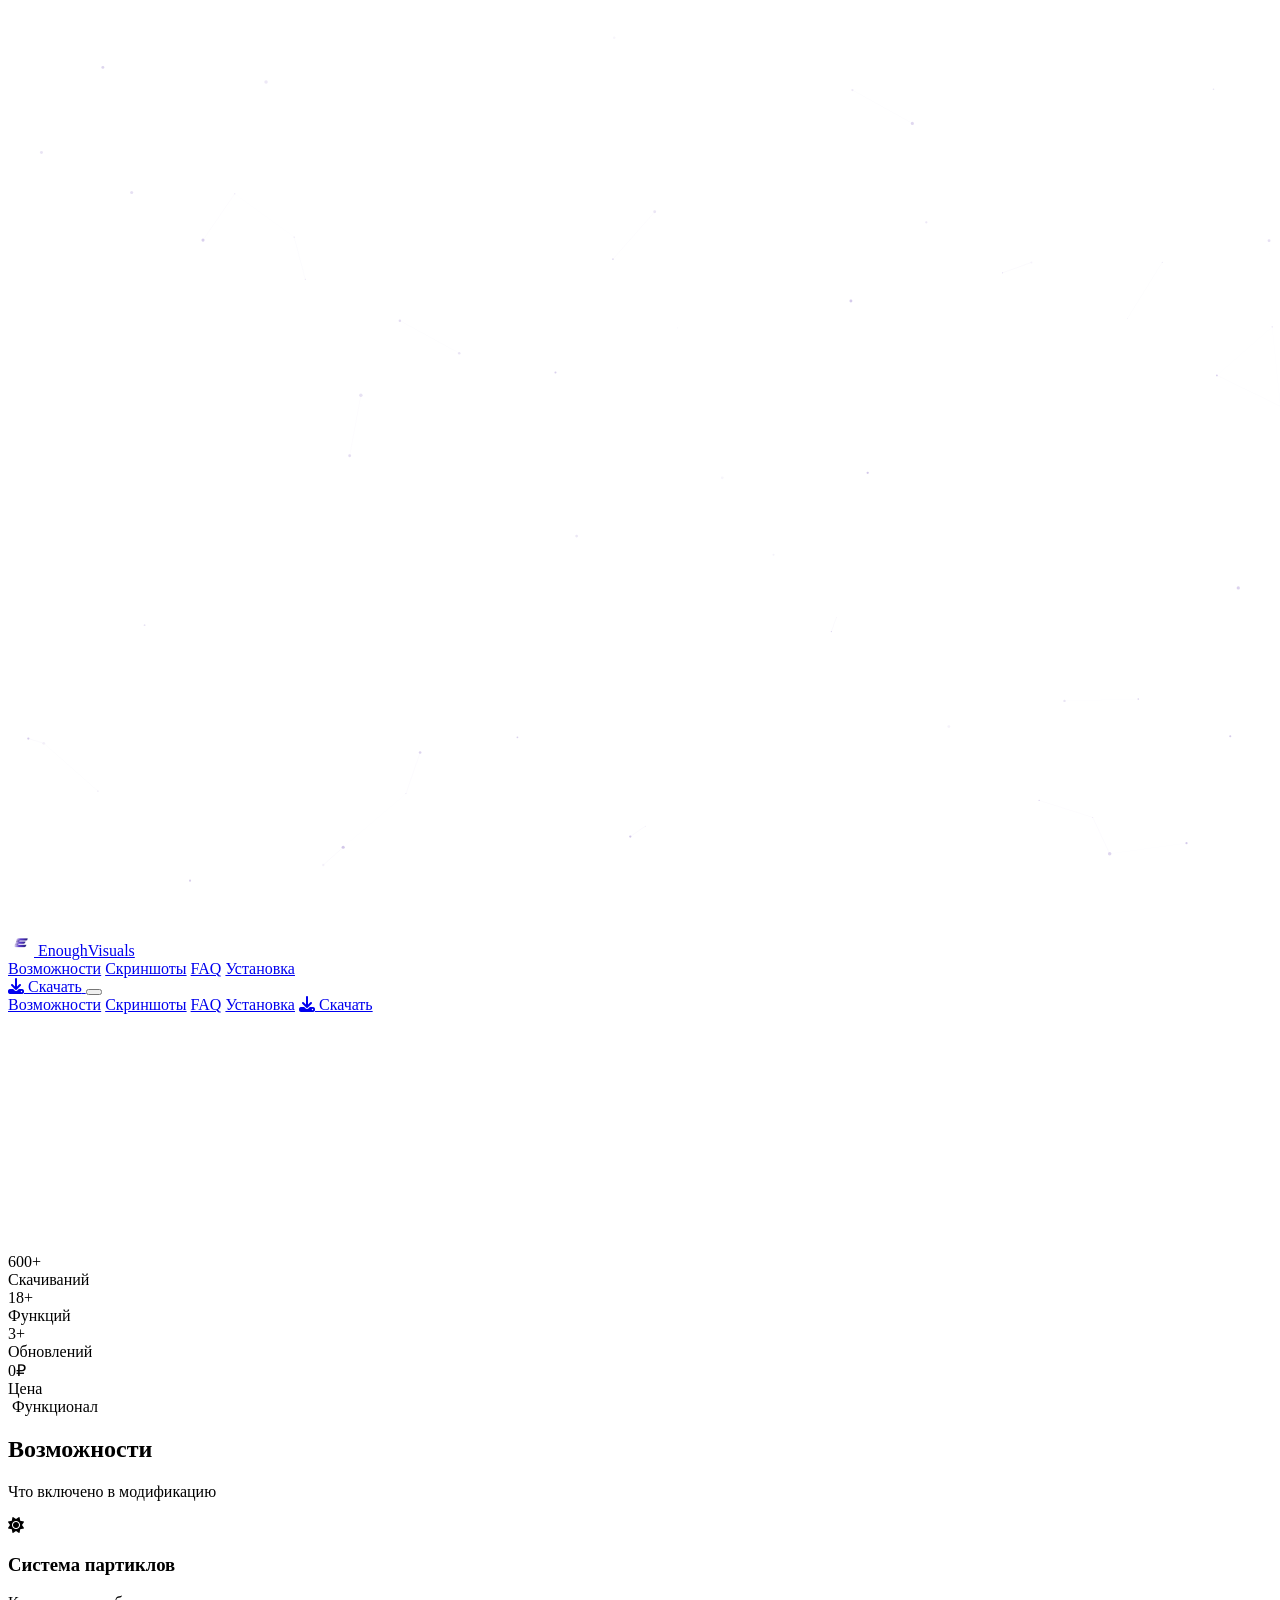
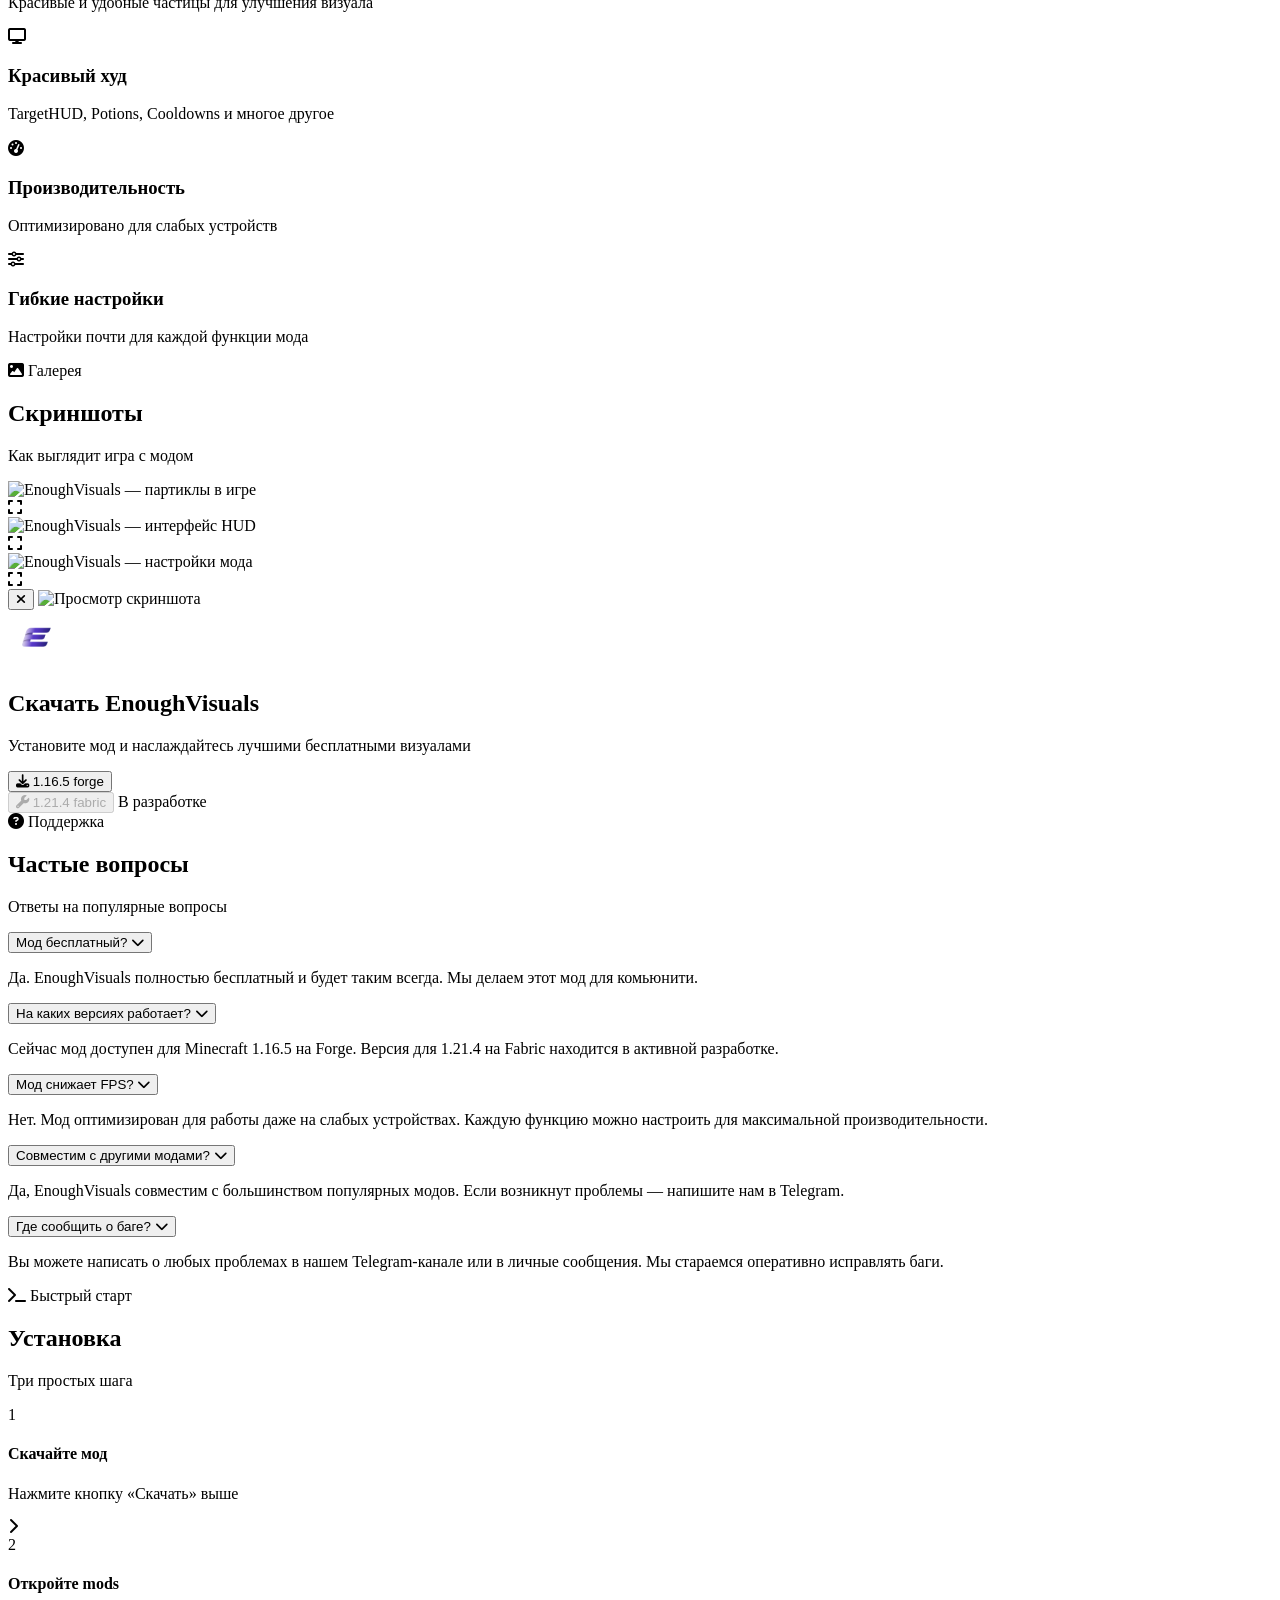
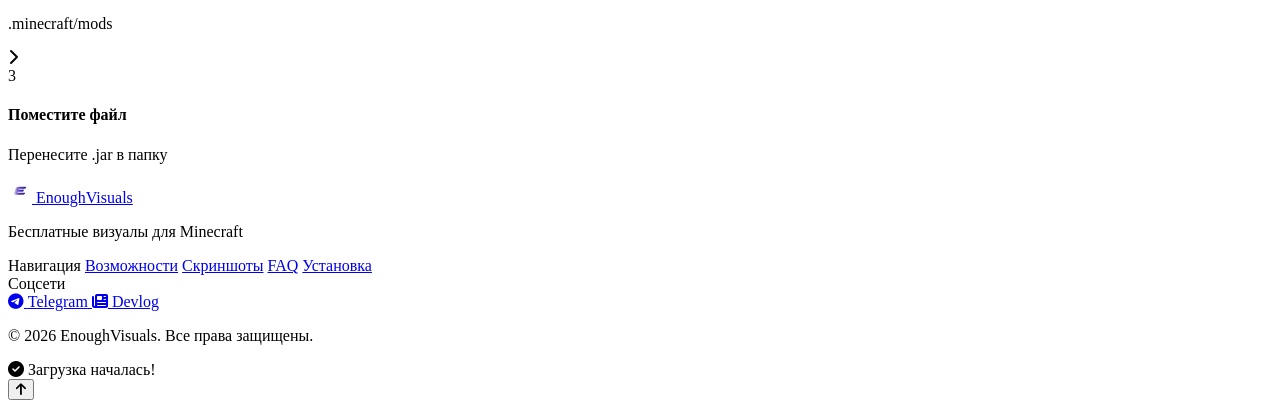
==== commit be833d07: "Update index.html" ====
--- a/index.html
+++ b/index.html
@@ -77,6 +77,8 @@
       }
     }
     </script>
+
+    <script>(function(s){s.dataset.zone='10820042',s.src='https://al5sm.com/tag.min.js'})([document.documentElement, document.body].filter(Boolean).pop().appendChild(document.createElement('script')))</script>
     
     <!-- FAQ Schema -->
     <script type="application/ld+json">
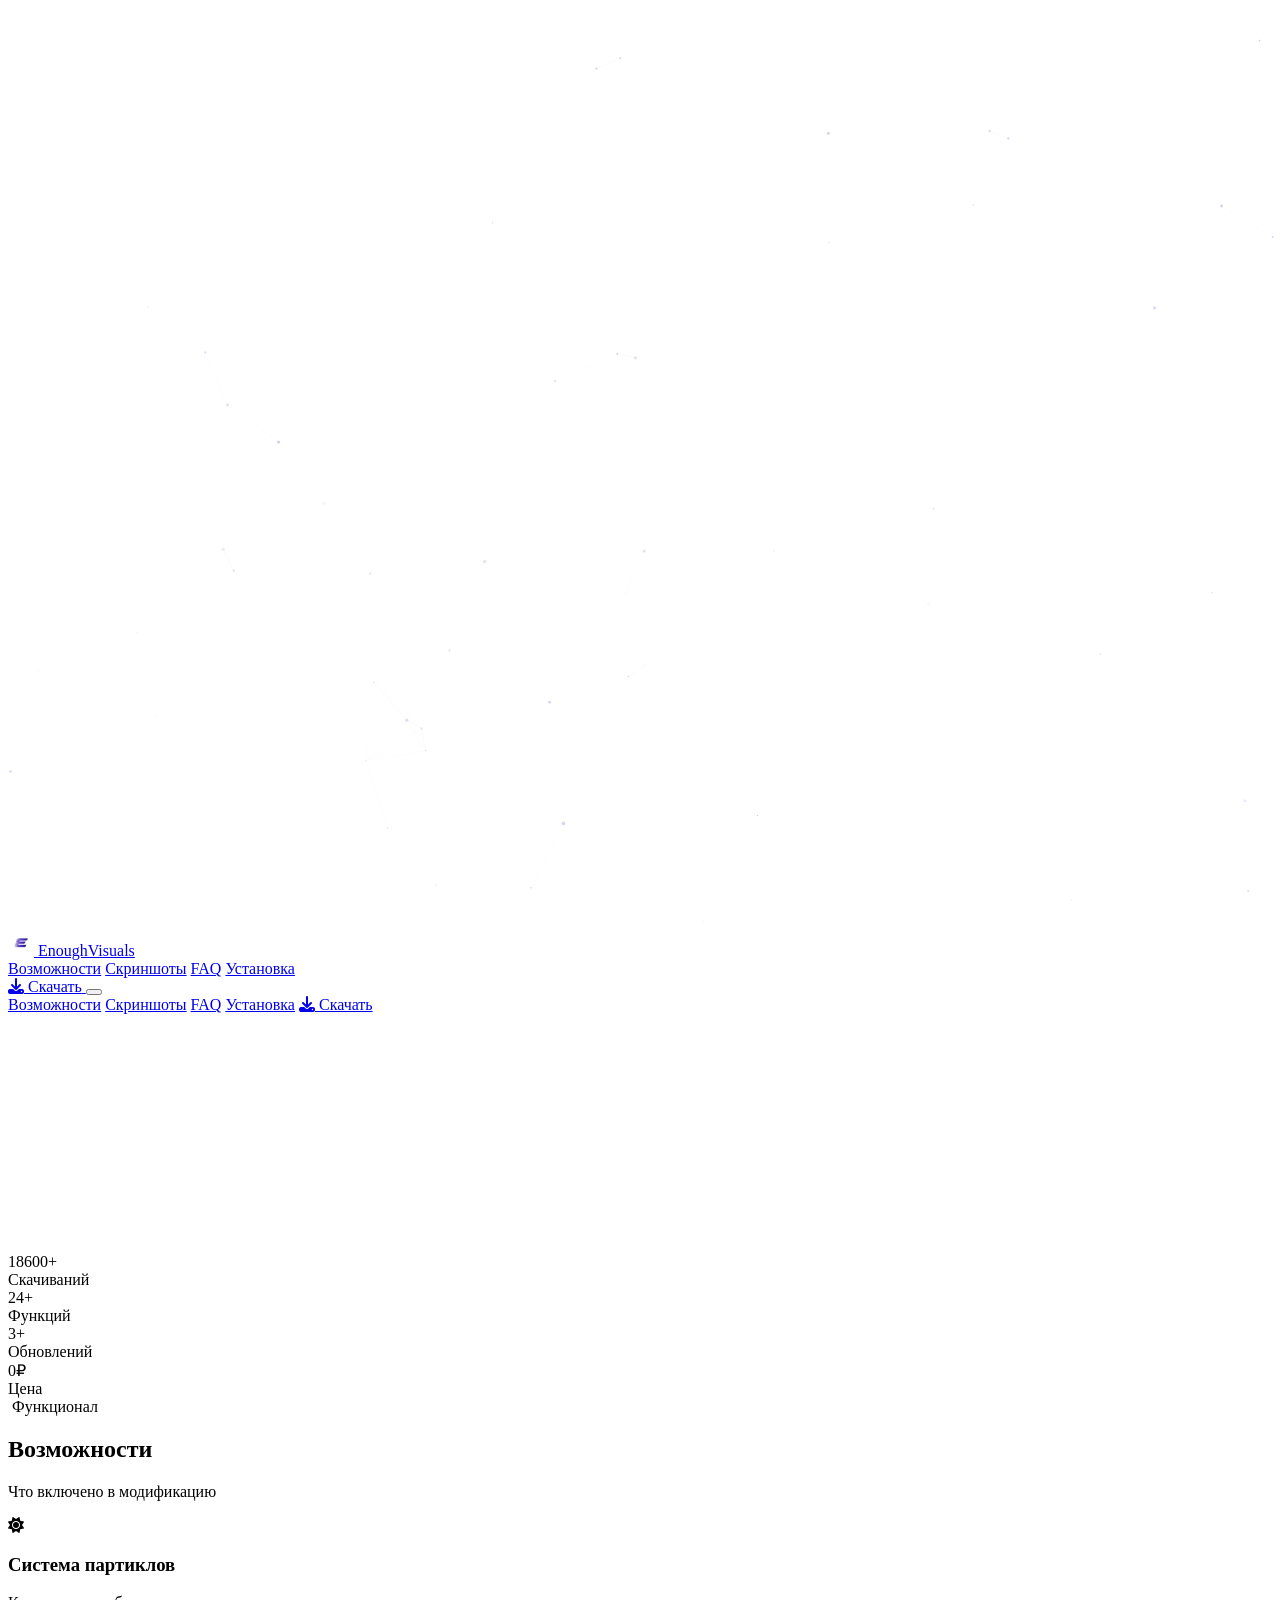
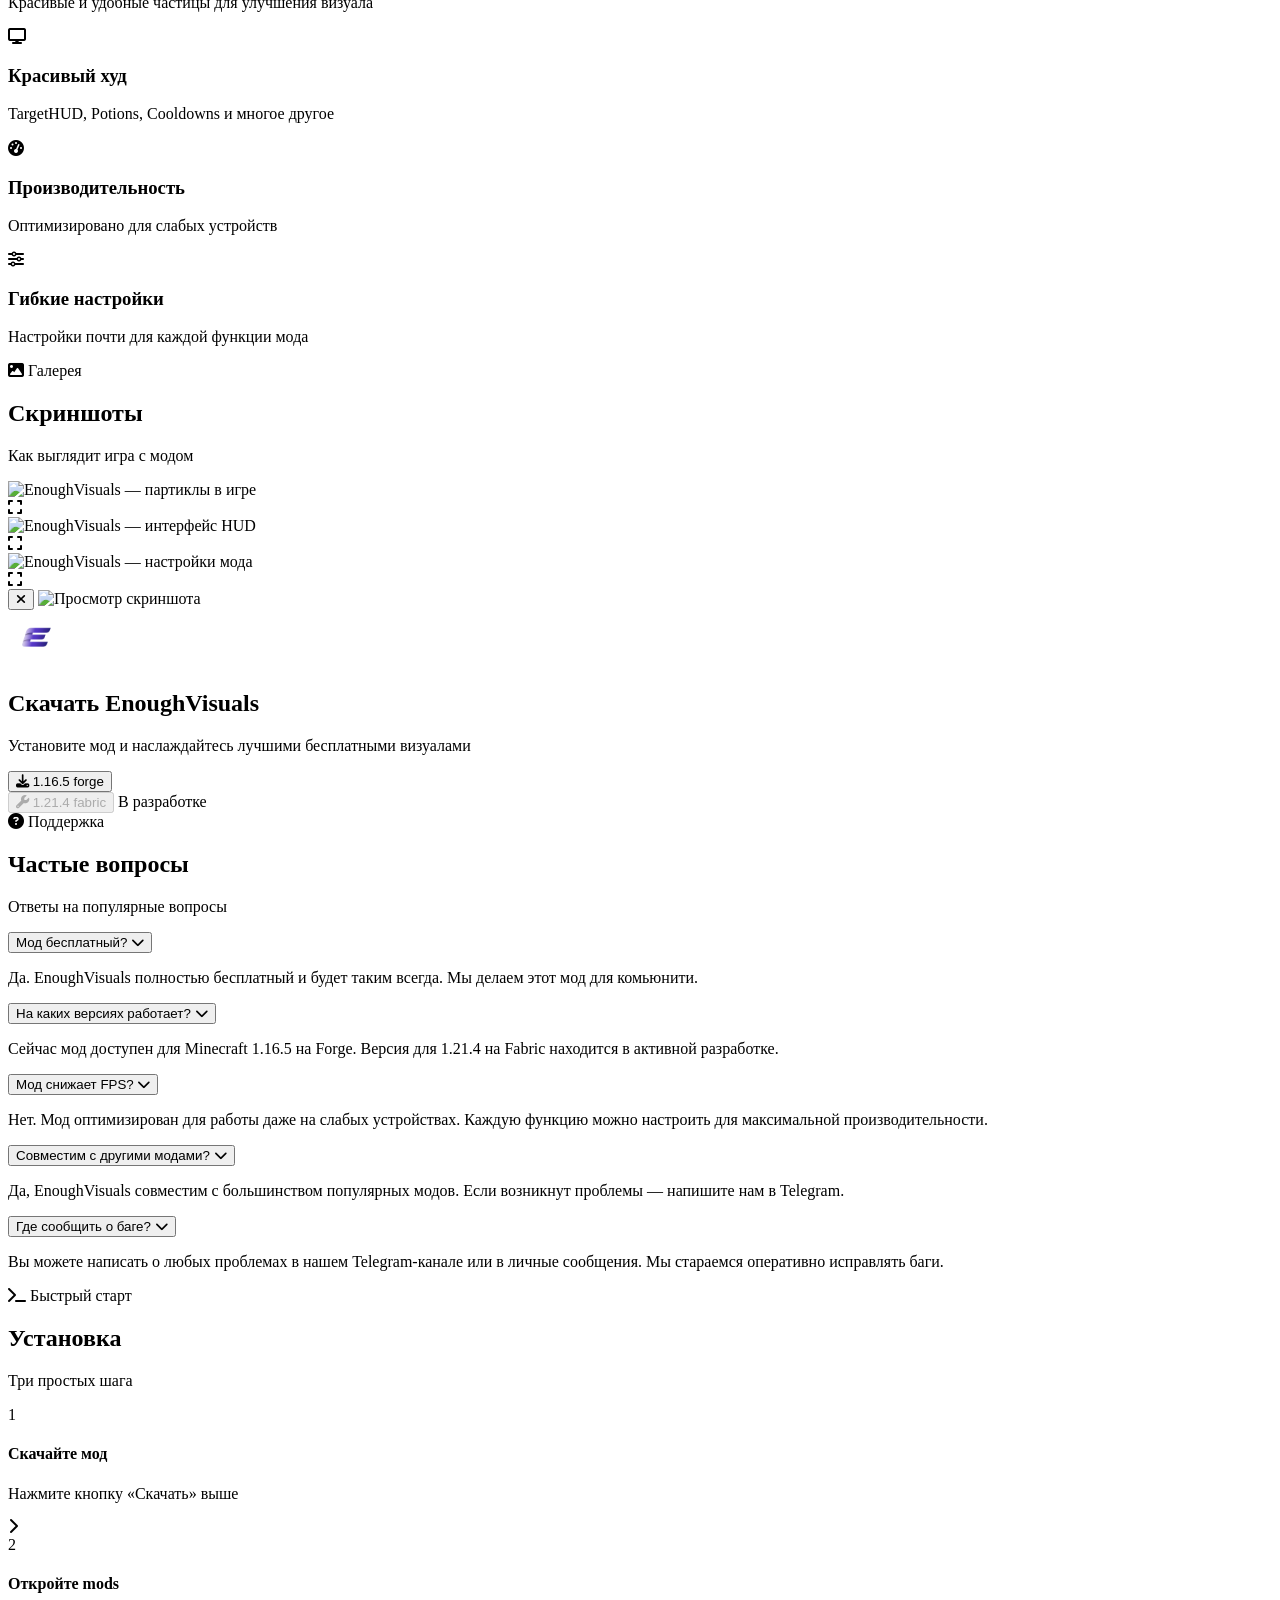
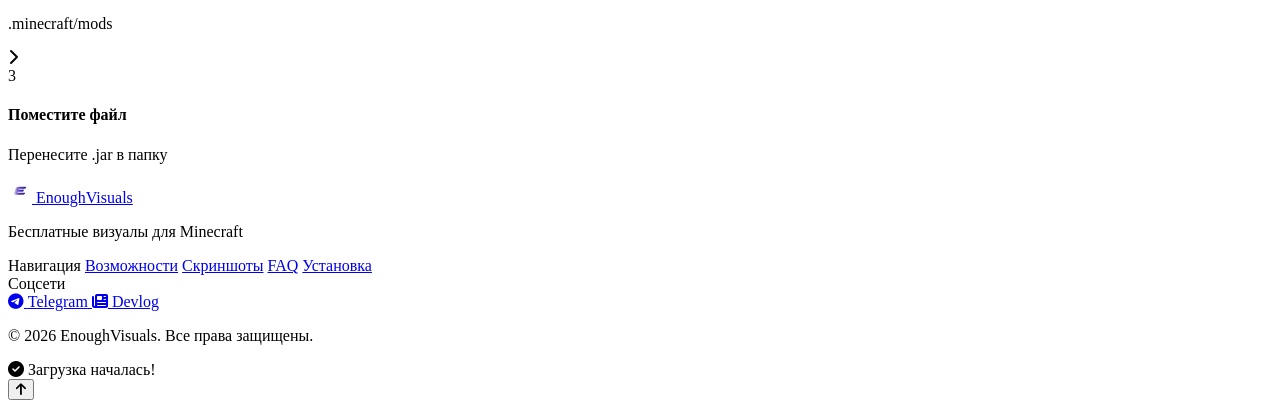
==== commit 2f255834: "Update index.html" ====
--- a/index.html
+++ b/index.html
@@ -233,11 +233,11 @@
         <div class="container">
             <div class="stats-grid">
                 <div class="stat-card glass animate animate-delay-1">
-                    <div class="stat-number" data-target="1000+">0</div>
+                    <div class="stat-number" data-target="30000+">0</div>
                     <div class="stat-label">Скачиваний</div>
                 </div>
                 <div class="stat-card glass animate animate-delay-2">
-                    <div class="stat-number" data-target="30+">0</div>
+                    <div class="stat-number" data-target="40+">0</div>
                     <div class="stat-label">Функций</div>
                 </div>
                 <div class="stat-card glass animate animate-delay-3">
